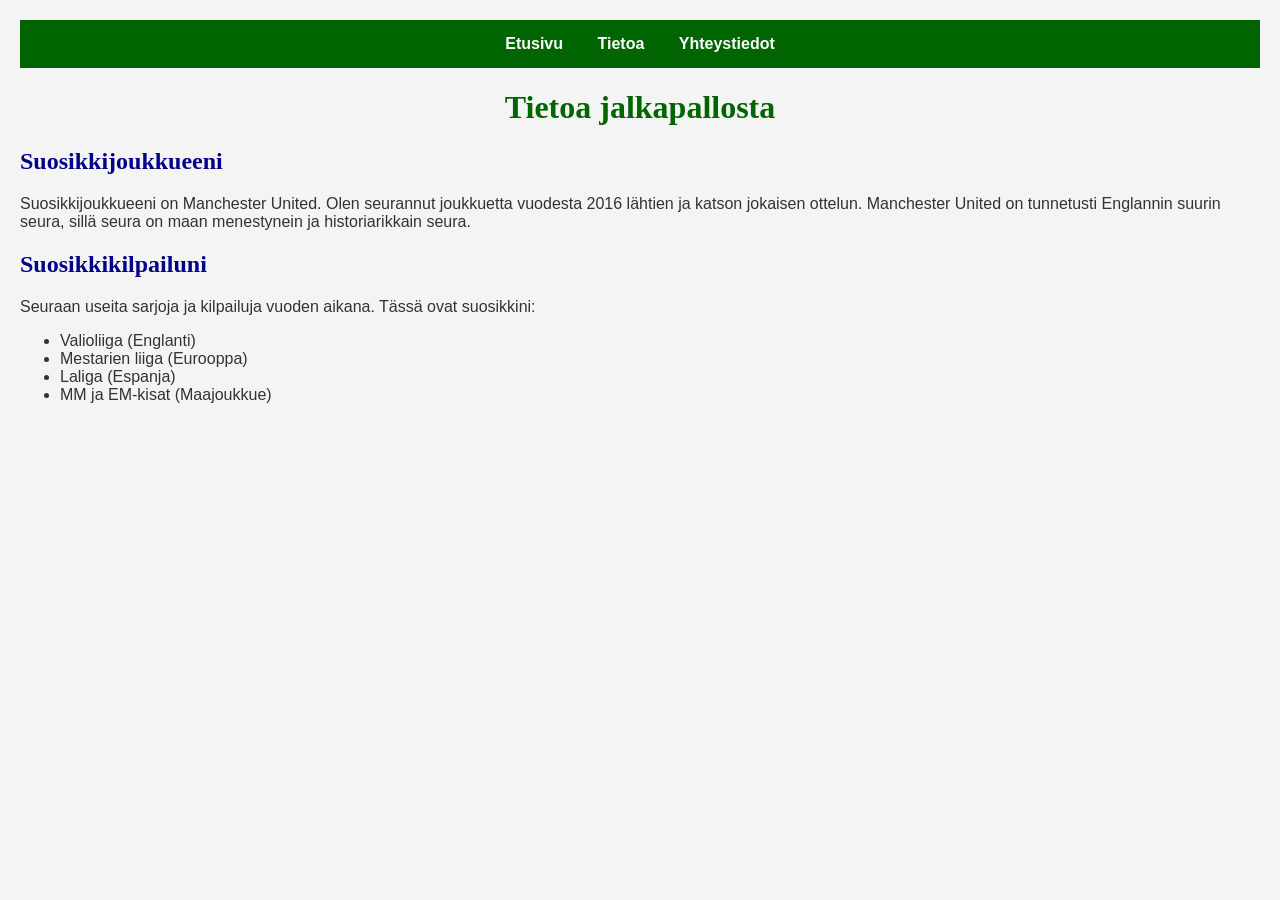
==== Tehtävä1/about.html @ 0587eec8 "Tehtävän palautus" ====
<!DOCTYPE html>
<html>
    <head>
        <link rel="stylesheet" href="style.css">
        <Title> Tietoa jalkapallosta </Title>
        <body>
            <nav>
                <a href="index.html" >Etusivu</a>
                <a href="about.html" >Tietoa</a>
                <a href="contact.html" >Yhteystiedot</a> 
            </nav>
            <h1>Tietoa jalkapallosta</h1>
            <h2>Suosikkijoukkueeni</h2>
            <p>
            Suosikkijoukkueeni on Manchester United. Olen seurannut joukkuetta
            vuodesta 2016 lähtien ja katson jokaisen ottelun.
            Manchester United on tunnetusti Englannin suurin seura, sillä seura on maan menestynein
            ja historiarikkain seura. 
            </p>
            <h2>Suosikkikilpailuni</h2>
            <p>Seuraan useita sarjoja ja kilpailuja vuoden aikana.
            Tässä ovat suosikkini:
            </p>
            <ul>
                <li>Valioliiga (Englanti)</li>
                <li>Mestarien liiga (Eurooppa)</li>
                <li>Laliga (Espanja)</li>
                <li>MM ja EM-kisat (Maajoukkue)</li>
            </ul>
        </body>
    </head>
</html>
---- Tehtävä1/style.css ----
body {
    background-color: #f4f4f4;
    font-family: Arial, sans-serif;
    margin: 20px;
    color: #333;
}

h1 {
    color: darkgreen;
    text-align: center;
    font-family: Georgia, serif;
}

h2 {
    color: darkblue;
    font-family: Georgia, serif;
}

/* Navigaatio */
nav {
    background-color: darkgreen;
    padding: 15px;
    text-align: center;
    margin-bottom: 20px;
}

nav a {
    color: white;
    text-decoration: none;
    margin: 15px;
    font-weight: bold;
}

nav a:hover {
    color: yellow;
}

/* Linkit */
a {
    color: black;
}

a:hover {
    color: red;
}

/* Sisältölaatikot */
section {
    background-color: white;
    padding: 15px;
    margin-bottom: 20px;
    border-radius: 10px;
}

/* Kuvat */
img {
    width: 500px;
    border-radius: 10px;
    margin-top: 15px;
}
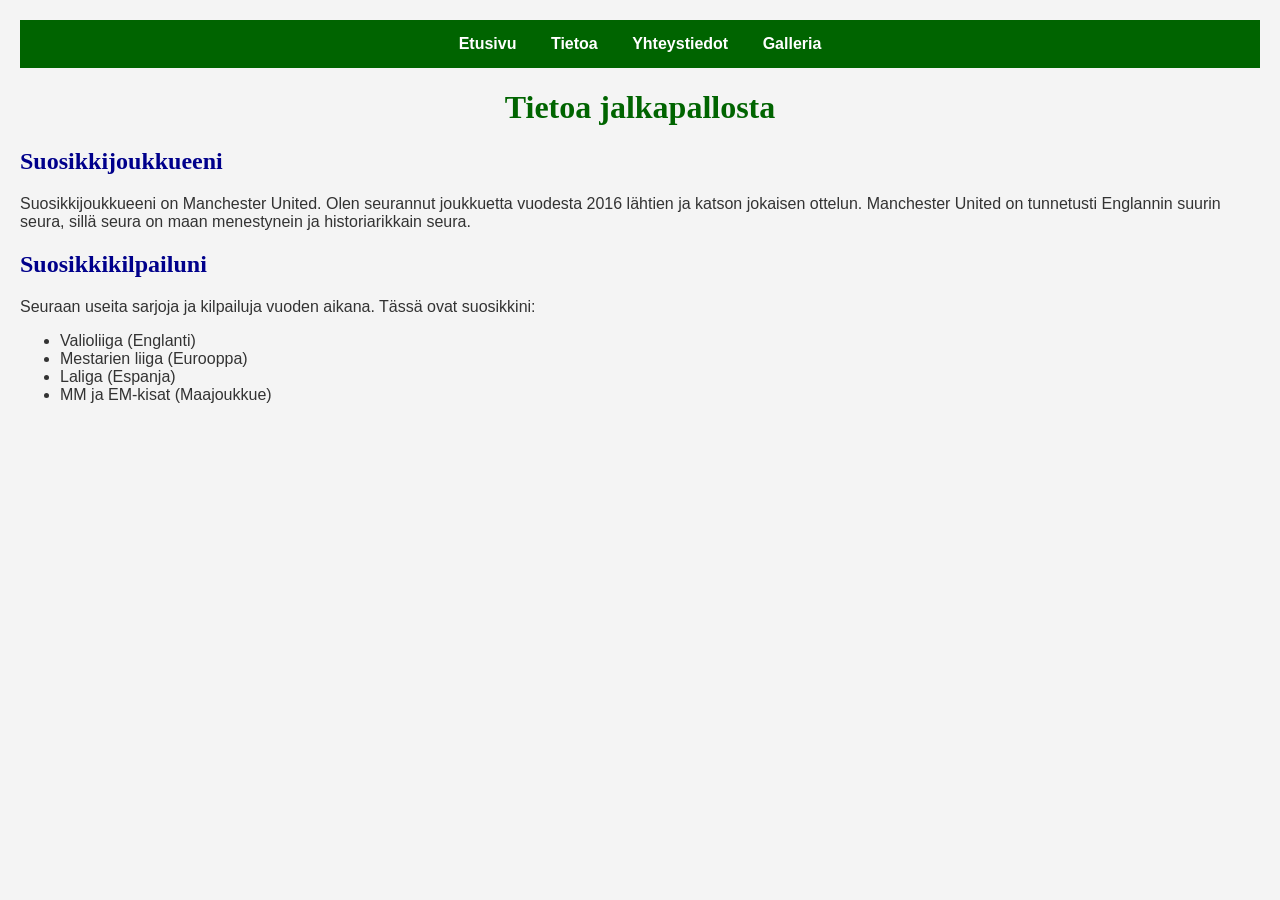
==== commit 21e7a523: "jotain" ====
--- a/Tehtävä1/about.html
+++ b/Tehtävä1/about.html
@@ -8,6 +8,7 @@
                 <a href="index.html" >Etusivu</a>
                 <a href="about.html" >Tietoa</a>
                 <a href="contact.html" >Yhteystiedot</a> 
+                <a href="gallery.html">Galleria</a>
             </nav>
             <h1>Tietoa jalkapallosta</h1>
             <h2>Suosikkijoukkueeni</h2>
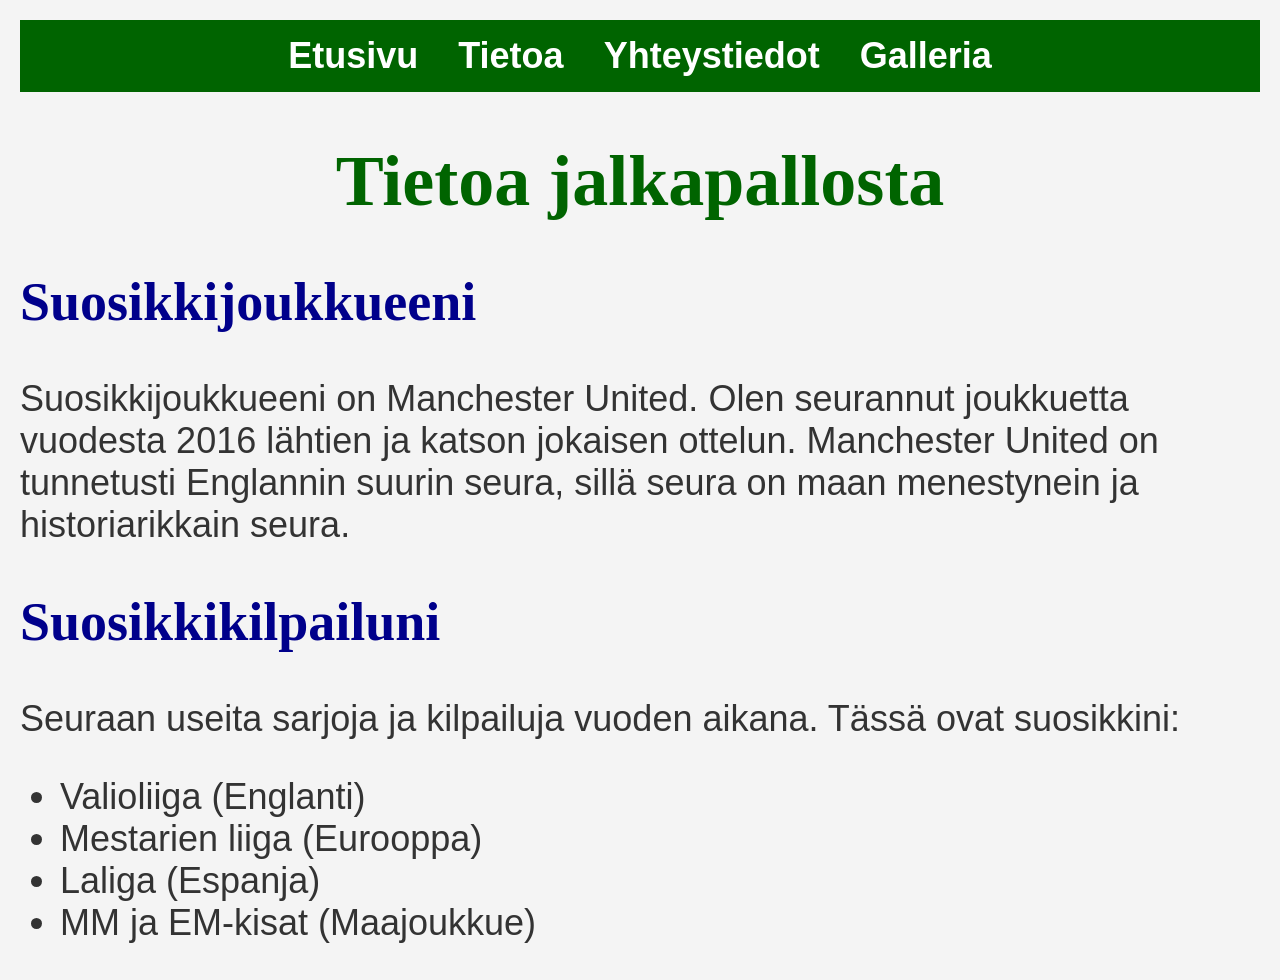
==== commit a39bc7d8: "valmis" ====
--- a/Tehtävä1/about.html
+++ b/Tehtävä1/about.html
@@ -28,6 +28,8 @@
                 <li>Laliga (Espanja)</li>
                 <li>MM ja EM-kisat (Maajoukkue)</li>
             </ul>
+
+            <script src="script.js"></script>
         </body>
     </head>
 </html>
--- a/Tehtävä1/style.css
+++ b/Tehtävä1/style.css
@@ -57,4 +57,24 @@
     width: 500px;
     border-radius: 10px;
     margin-top: 15px;
+}
+
+.gallery {
+  display: flex;
+  flex-wrap: wrap;
+  gap: 16px;
+  justify-content: center;
+}
+
+.gallery img {
+  flex: 1 1 250px;
+  max-width: 350px;
+  height: 250px;
+  object-fit: contain;
+  background: white;
+  border-radius: 6px;
+}
+
+body {
+  font-size: 36px;
 }
